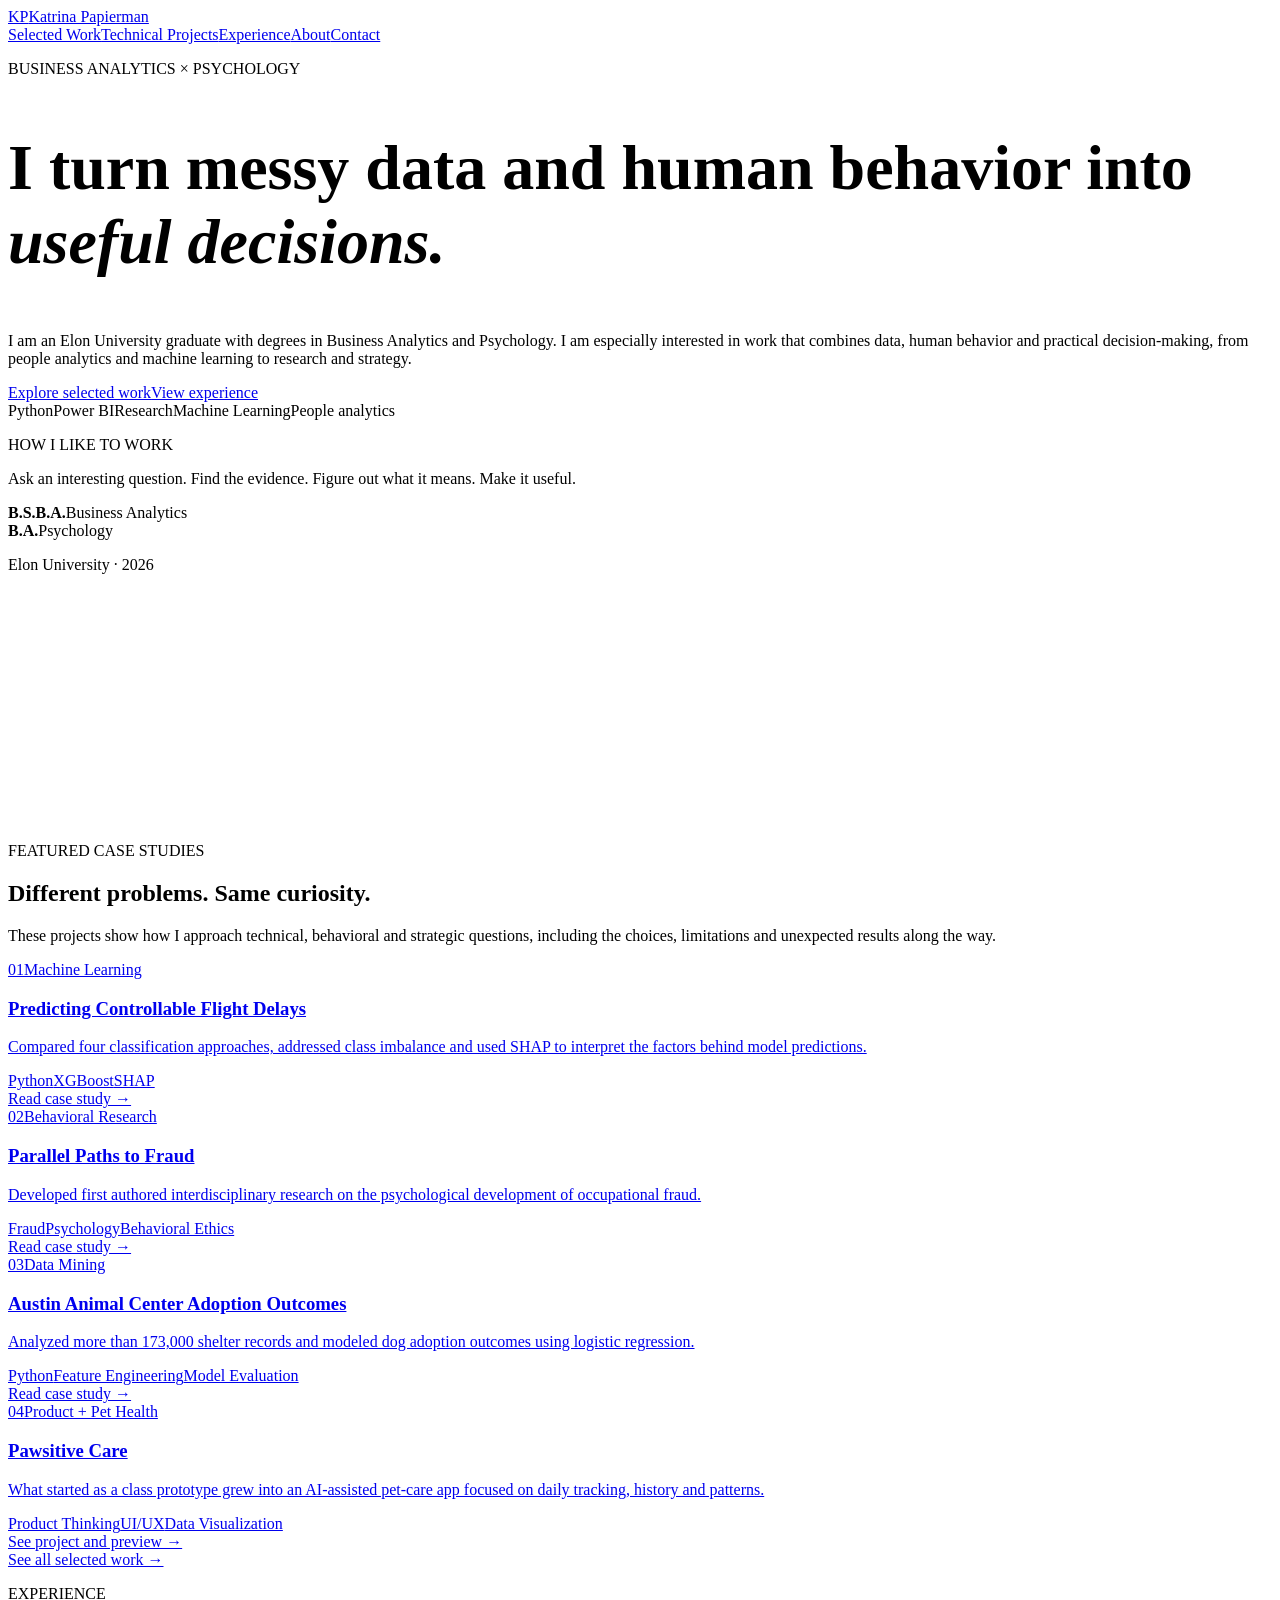
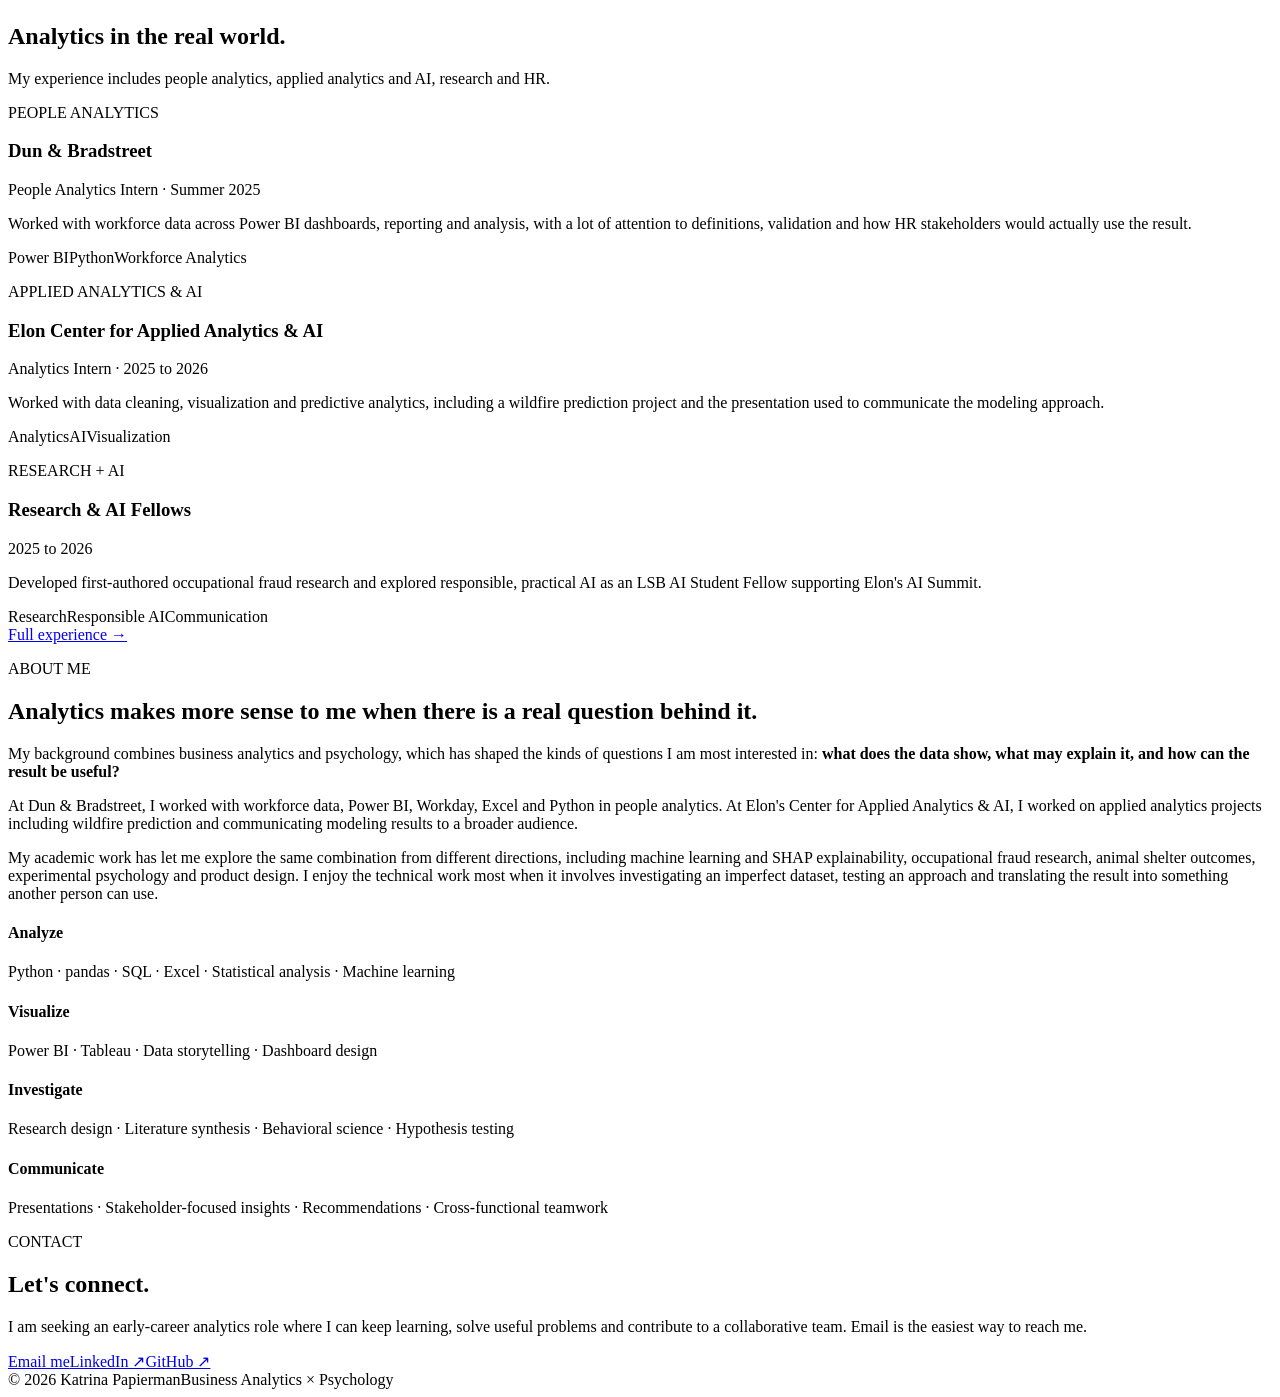
==== index.html @ 5af58cec "Update homepage to current Pawsitive Care name and preview" ====
<!doctype html><html lang="en"><head><meta charset="utf-8"><meta name="viewport" content="width=device-width,initial-scale=1"><meta name="description" content="Katrina Papierman's portfolio in business analytics, psychology, people analytics, AI, research and strategy."><title>Katrina Papierman | Business Analytics + Psychology</title><link rel="preconnect" href="https://fonts.googleapis.com"><link rel="preconnect" href="https://fonts.gstatic.com" crossorigin><link href="https://fonts.googleapis.com/css2?family=DM+Sans:wght@400;500;600;700&family=Manrope:wght@500;600;700;800&display=swap" rel="stylesheet"><link rel="stylesheet" href="styles.css"><style>html,body{max-width:100%;overflow-x:hidden}.hero>*{min-width:0}@media(min-width:901px){.hero{grid-template-columns:minmax(0,1.35fr) minmax(300px,.65fr);gap:54px}.hero-card{min-height:390px}.hero h1{font-size:clamp(46px,5vw,68px)}}</style></head><body><header class="nav-wrap"><nav class="nav container"><a class="brand name-brand" href="#top"><span class="brand-mark">KP</span><span class="brand-name">Katrina Papierman</span></a><div class="nav-links"><a href="work.html">Selected Work</a><a href="projects.html">Technical Projects</a><a href="experience.html">Experience</a><a href="#about">About</a><a href="#contact">Contact</a></div></nav></header><main id="top"><section class="hero container"><div class="hero-copy"><p class="eyebrow">BUSINESS ANALYTICS <span>×</span> PSYCHOLOGY</p><h1>I turn messy data and human behavior into <em>useful decisions.</em></h1><p class="hero-text">I am an Elon University graduate with degrees in Business Analytics and Psychology. I am especially interested in work that combines data, human behavior and practical decision-making, from people analytics and machine learning to research and strategy.</p><div class="hero-actions"><a class="button primary" href="work.html">Explore selected work</a><a class="button ghost" href="experience.html">View experience</a></div><div class="quick-facts"><span>Python</span><span>Power BI</span><span>Research</span><span>Machine Learning</span><span>People analytics</span></div></div><aside class="hero-card"><div class="orb orb-one"></div><div class="orb orb-two"></div><p class="card-kicker">HOW I LIKE TO WORK</p><p class="card-quote">Ask an interesting question. Find the evidence. Figure out what it means. Make it useful.</p><div class="degree"><strong>B.S.B.A.</strong><span>Business Analytics</span></div><div class="degree"><strong>B.A.</strong><span>Psychology</span></div><p class="school">Elon University · 2026</p></aside></section><section class="section container" id="work"><div class="section-heading"><div><p class="eyebrow">FEATURED CASE STUDIES</p><h2>Different problems. Same curiosity.</h2></div><p>These projects show how I approach technical, behavioral and strategic questions, including the choices, limitations and unexpected results along the way.</p></div><div class="project-grid"><a class="project featured card-link" href="work.html#flight"><div class="project-top"><span class="project-no">01</span><span class="tag">Machine Learning</span></div><h3>Predicting Controllable Flight Delays</h3><p>Compared four classification approaches, addressed class imbalance and used SHAP to interpret the factors behind model predictions.</p><div class="chips"><span>Python</span><span>XGBoost</span><span>SHAP</span></div><span class="read-more">Read case study →</span></a><a class="project research card-link" href="work.html#fraud"><div class="project-top"><span class="project-no">02</span><span class="tag">Behavioral Research</span></div><h3>Parallel Paths to Fraud</h3><p>Developed first authored interdisciplinary research on the psychological development of occupational fraud.</p><div class="chips"><span>Fraud</span><span>Psychology</span><span>Behavioral Ethics</span></div><span class="read-more">Read case study →</span></a><a class="project card-link" href="work.html#animals"><div class="project-top"><span class="project-no">03</span><span class="tag">Data Mining</span></div><h3>Austin Animal Center Adoption Outcomes</h3><p>Analyzed more than 173,000 shelter records and modeled dog adoption outcomes using logistic regression.</p><div class="chips"><span>Python</span><span>Feature Engineering</span><span>Model Evaluation</span></div><span class="read-more">Read case study →</span></a><a class="project card-link" href="work.html#pawfect"><div class="project-top"><span class="project-no">04</span><span class="tag">Product + Pet Health</span></div><h3>Pawsitive Care</h3><p>What started as a class prototype grew into an AI-assisted pet-care app focused on daily tracking, history and patterns.</p><div class="chips"><span>Product Thinking</span><span>UI/UX</span><span>Data Visualization</span></div><span class="read-more">See project and preview →</span></a></div><div class="center-action"><a class="button ghost" href="work.html">See all selected work →</a></div></section><section class="experience-band" id="experience"><div class="container"><div class="section-heading light"><div><p class="eyebrow">EXPERIENCE</p><h2>Analytics in the real world.</h2></div><p>My experience includes people analytics, applied analytics and AI, research and HR.</p></div><div class="experience-grid"><article><p class="role-type">PEOPLE ANALYTICS</p><h3>Dun &amp; Bradstreet</h3><p class="role">People Analytics Intern · Summer 2025</p><p>Worked with workforce data across Power BI dashboards, reporting and analysis, with a lot of attention to definitions, validation and how HR stakeholders would actually use the result.</p><div class="chips dark"><span>Power BI</span><span>Python</span><span>Workforce Analytics</span></div></article><article><p class="role-type">APPLIED ANALYTICS &amp; AI</p><h3>Elon Center for Applied Analytics &amp; AI</h3><p class="role">Analytics Intern · 2025 to 2026</p><p>Worked with data cleaning, visualization and predictive analytics, including a wildfire prediction project and the presentation used to communicate the modeling approach.</p><div class="chips dark"><span>Analytics</span><span>AI</span><span>Visualization</span></div></article><article><p class="role-type">RESEARCH + AI</p><h3>Research &amp; AI Fellows</h3><p class="role">2025 to 2026</p><p>Developed first-authored occupational fraud research and explored responsible, practical AI as an LSB AI Student Fellow supporting Elon's AI Summit.</p><div class="chips dark"><span>Research</span><span>Responsible AI</span><span>Communication</span></div></article></div><div class="center-action"><a class="button light-button" href="experience.html">Full experience →</a></div></div></section><section class="section container" id="about"><div class="about-grid"><div><p class="eyebrow">ABOUT ME</p><h2>Analytics makes more sense to me when there is a real question behind it.</h2></div><div class="about-copy"><p>My background combines business analytics and psychology, which has shaped the kinds of questions I am most interested in: <strong>what does the data show, what may explain it, and how can the result be useful?</strong></p><p>At Dun &amp; Bradstreet, I worked with workforce data, Power BI, Workday, Excel and Python in people analytics. At Elon's Center for Applied Analytics &amp; AI, I worked on applied analytics projects including wildfire prediction and communicating modeling results to a broader audience.</p><p>My academic work has let me explore the same combination from different directions, including machine learning and SHAP explainability, occupational fraud research, animal shelter outcomes, experimental psychology and product design. I enjoy the technical work most when it involves investigating an imperfect dataset, testing an approach and translating the result into something another person can use.</p></div></div><div class="skills"><div><h4>Analyze</h4><p>Python · pandas · SQL · Excel · Statistical analysis · Machine learning</p></div><div><h4>Visualize</h4><p>Power BI · Tableau · Data storytelling · Dashboard design</p></div><div><h4>Investigate</h4><p>Research design · Literature synthesis · Behavioral science · Hypothesis testing</p></div><div><h4>Communicate</h4><p>Presentations · Stakeholder-focused insights · Recommendations · Cross-functional teamwork</p></div></div></section><section class="contact" id="contact"><div class="container contact-inner"><p class="eyebrow">CONTACT</p><h2>Let's connect.</h2><p>I am seeking an early-career analytics role where I can keep learning, solve useful problems and contribute to a collaborative team. Email is the easiest way to reach me.</p><div class="hero-actions"><a class="button primary" href="mailto:kpapierman@gmail.com">Email me</a><a class="button ghost light-button" href="https://www.linkedin.com/in/Katrina-Papierman" target="_blank" rel="noreferrer">LinkedIn ↗</a><a class="button ghost light-button" href="https://github.com/kpapierman" target="_blank" rel="noreferrer">GitHub ↗</a></div></div></section></main><footer><div class="container"><span>© 2026 Katrina Papierman</span><span>Business Analytics × Psychology</span></div></footer></body></html>
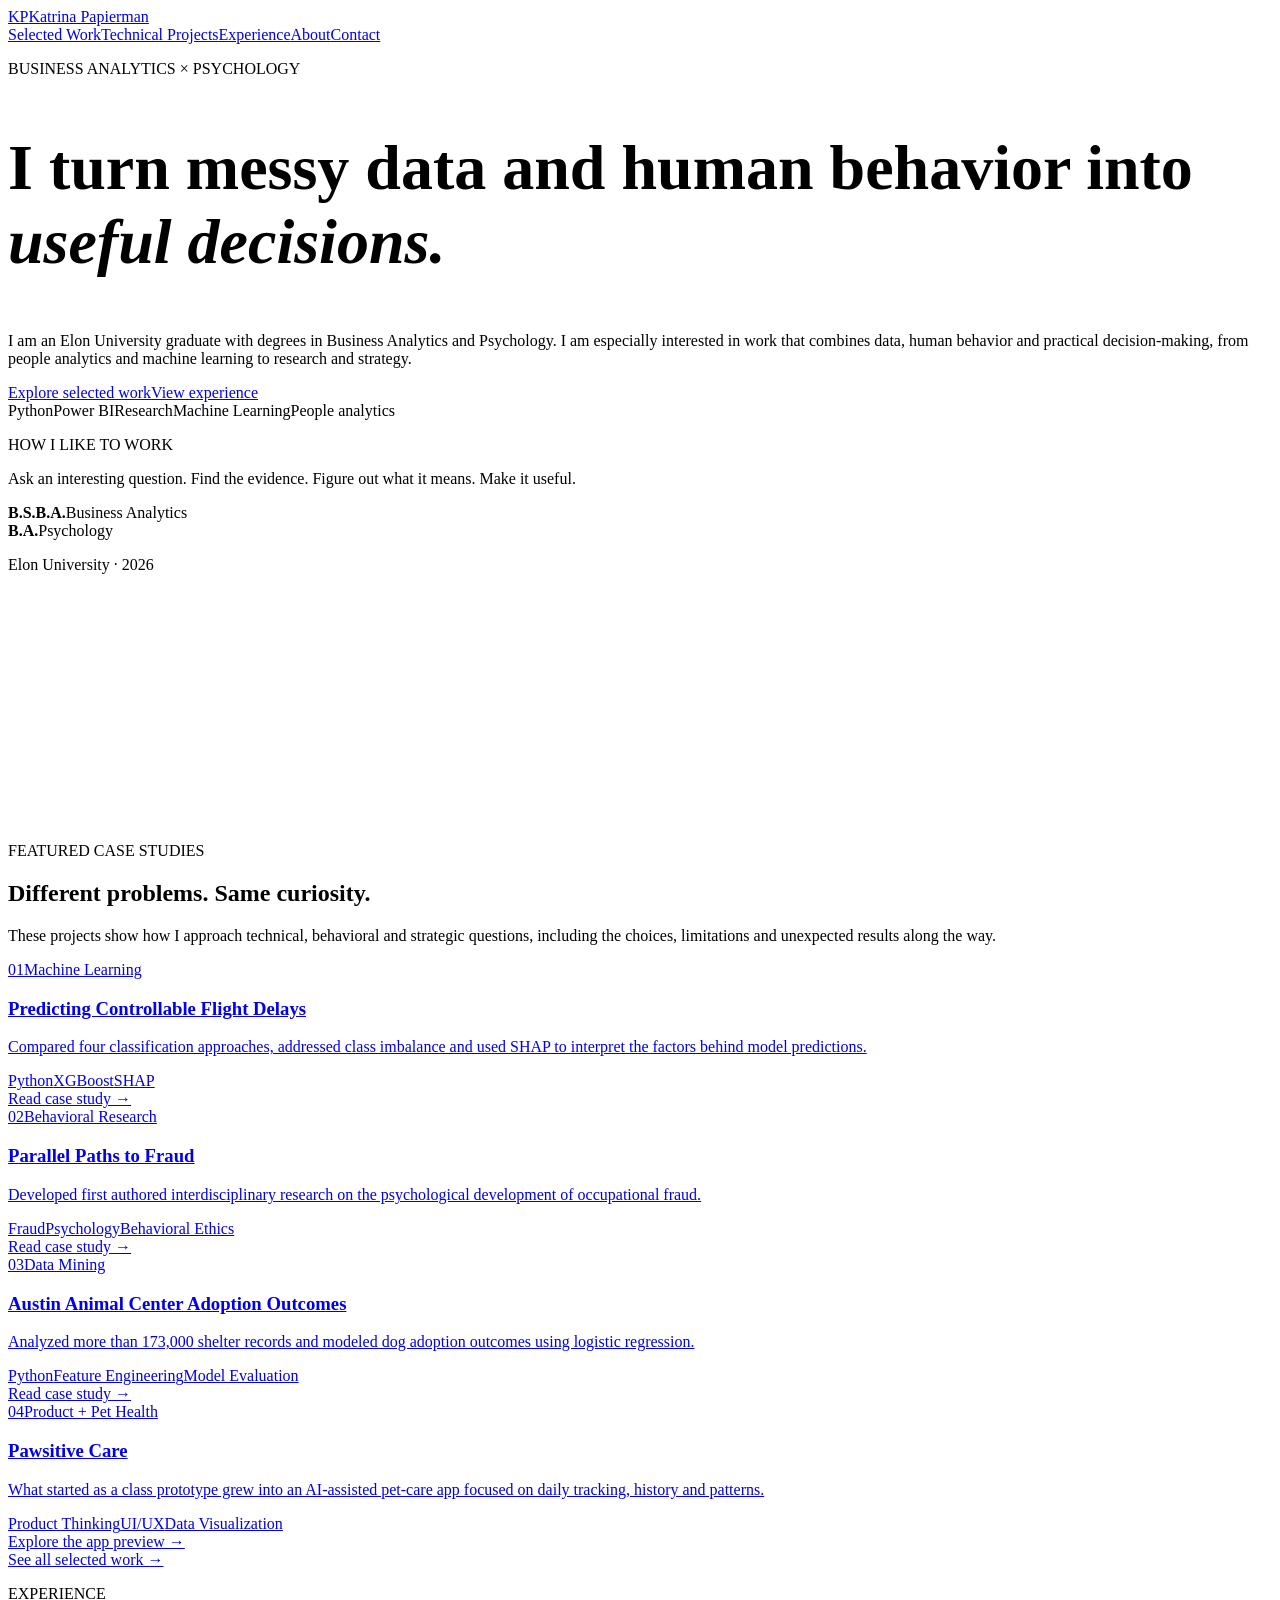
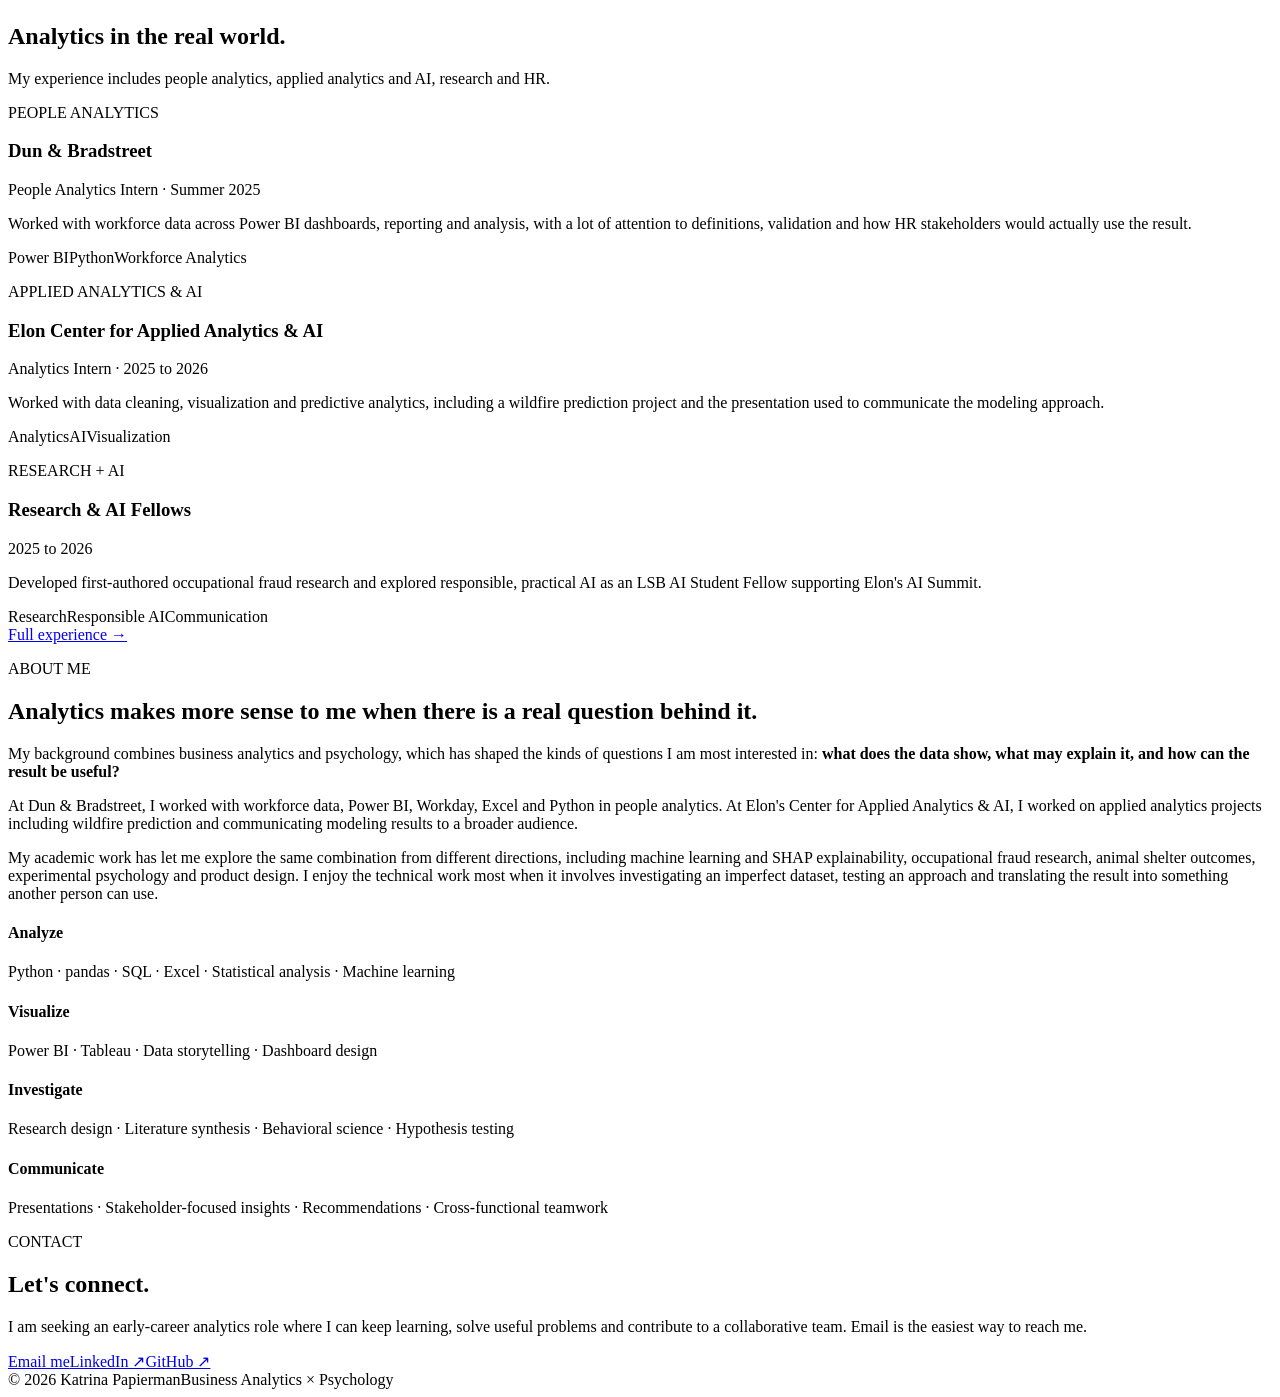
==== commit d328f77f: "Fix project navigation, publish healthcare link and dashboard image, and add weather project walkthr" ====
--- a/index.html
+++ b/index.html
@@ -1 +1 @@
-<!doctype html><html lang="en"><head><meta charset="utf-8"><meta name="viewport" content="width=device-width,initial-scale=1"><meta name="description" content="Katrina Papierman's portfolio in business analytics, psychology, people analytics, AI, research and strategy."><title>Katrina Papierman | Business Analytics + Psychology</title><link rel="preconnect" href="https://fonts.googleapis.com"><link rel="preconnect" href="https://fonts.gstatic.com" crossorigin><link href="https://fonts.googleapis.com/css2?family=DM+Sans:wght@400;500;600;700&family=Manrope:wght@500;600;700;800&display=swap" rel="stylesheet"><link rel="stylesheet" href="styles.css"><style>html,body{max-width:100%;overflow-x:hidden}.hero>*{min-width:0}@media(min-width:901px){.hero{grid-template-columns:minmax(0,1.35fr) minmax(300px,.65fr);gap:54px}.hero-card{min-height:390px}.hero h1{font-size:clamp(46px,5vw,68px)}}</style></head><body><header class="nav-wrap"><nav class="nav container"><a class="brand name-brand" href="#top"><span class="brand-mark">KP</span><span class="brand-name">Katrina Papierman</span></a><div class="nav-links"><a href="work.html">Selected Work</a><a href="projects.html">Technical Projects</a><a href="experience.html">Experience</a><a href="#about">About</a><a href="#contact">Contact</a></div></nav></header><main id="top"><section class="hero container"><div class="hero-copy"><p class="eyebrow">BUSINESS ANALYTICS <span>×</span> PSYCHOLOGY</p><h1>I turn messy data and human behavior into <em>useful decisions.</em></h1><p class="hero-text">I am an Elon University graduate with degrees in Business Analytics and Psychology. I am especially interested in work that combines data, human behavior and practical decision-making, from people analytics and machine learning to research and strategy.</p><div class="hero-actions"><a class="button primary" href="work.html">Explore selected work</a><a class="button ghost" href="experience.html">View experience</a></div><div class="quick-facts"><span>Python</span><span>Power BI</span><span>Research</span><span>Machine Learning</span><span>People analytics</span></div></div><aside class="hero-card"><div class="orb orb-one"></div><div class="orb orb-two"></div><p class="card-kicker">HOW I LIKE TO WORK</p><p class="card-quote">Ask an interesting question. Find the evidence. Figure out what it means. Make it useful.</p><div class="degree"><strong>B.S.B.A.</strong><span>Business Analytics</span></div><div class="degree"><strong>B.A.</strong><span>Psychology</span></div><p class="school">Elon University · 2026</p></aside></section><section class="section container" id="work"><div class="section-heading"><div><p class="eyebrow">FEATURED CASE STUDIES</p><h2>Different problems. Same curiosity.</h2></div><p>These projects show how I approach technical, behavioral and strategic questions, including the choices, limitations and unexpected results along the way.</p></div><div class="project-grid"><a class="project featured card-link" href="work.html#flight"><div class="project-top"><span class="project-no">01</span><span class="tag">Machine Learning</span></div><h3>Predicting Controllable Flight Delays</h3><p>Compared four classification approaches, addressed class imbalance and used SHAP to interpret the factors behind model predictions.</p><div class="chips"><span>Python</span><span>XGBoost</span><span>SHAP</span></div><span class="read-more">Read case study →</span></a><a class="project research card-link" href="work.html#fraud"><div class="project-top"><span class="project-no">02</span><span class="tag">Behavioral Research</span></div><h3>Parallel Paths to Fraud</h3><p>Developed first authored interdisciplinary research on the psychological development of occupational fraud.</p><div class="chips"><span>Fraud</span><span>Psychology</span><span>Behavioral Ethics</span></div><span class="read-more">Read case study →</span></a><a class="project card-link" href="work.html#animals"><div class="project-top"><span class="project-no">03</span><span class="tag">Data Mining</span></div><h3>Austin Animal Center Adoption Outcomes</h3><p>Analyzed more than 173,000 shelter records and modeled dog adoption outcomes using logistic regression.</p><div class="chips"><span>Python</span><span>Feature Engineering</span><span>Model Evaluation</span></div><span class="read-more">Read case study →</span></a><a class="project card-link" href="work.html#pawfect"><div class="project-top"><span class="project-no">04</span><span class="tag">Product + Pet Health</span></div><h3>Pawsitive Care</h3><p>What started as a class prototype grew into an AI-assisted pet-care app focused on daily tracking, history and patterns.</p><div class="chips"><span>Product Thinking</span><span>UI/UX</span><span>Data Visualization</span></div><span class="read-more">See project and preview →</span></a></div><div class="center-action"><a class="button ghost" href="work.html">See all selected work →</a></div></section><section class="experience-band" id="experience"><div class="container"><div class="section-heading light"><div><p class="eyebrow">EXPERIENCE</p><h2>Analytics in the real world.</h2></div><p>My experience includes people analytics, applied analytics and AI, research and HR.</p></div><div class="experience-grid"><article><p class="role-type">PEOPLE ANALYTICS</p><h3>Dun &amp; Bradstreet</h3><p class="role">People Analytics Intern · Summer 2025</p><p>Worked with workforce data across Power BI dashboards, reporting and analysis, with a lot of attention to definitions, validation and how HR stakeholders would actually use the result.</p><div class="chips dark"><span>Power BI</span><span>Python</span><span>Workforce Analytics</span></div></article><article><p class="role-type">APPLIED ANALYTICS &amp; AI</p><h3>Elon Center for Applied Analytics &amp; AI</h3><p class="role">Analytics Intern · 2025 to 2026</p><p>Worked with data cleaning, visualization and predictive analytics, including a wildfire prediction project and the presentation used to communicate the modeling approach.</p><div class="chips dark"><span>Analytics</span><span>AI</span><span>Visualization</span></div></article><article><p class="role-type">RESEARCH + AI</p><h3>Research &amp; AI Fellows</h3><p class="role">2025 to 2026</p><p>Developed first-authored occupational fraud research and explored responsible, practical AI as an LSB AI Student Fellow supporting Elon's AI Summit.</p><div class="chips dark"><span>Research</span><span>Responsible AI</span><span>Communication</span></div></article></div><div class="center-action"><a class="button light-button" href="experience.html">Full experience →</a></div></div></section><section class="section container" id="about"><div class="about-grid"><div><p class="eyebrow">ABOUT ME</p><h2>Analytics makes more sense to me when there is a real question behind it.</h2></div><div class="about-copy"><p>My background combines business analytics and psychology, which has shaped the kinds of questions I am most interested in: <strong>what does the data show, what may explain it, and how can the result be useful?</strong></p><p>At Dun &amp; Bradstreet, I worked with workforce data, Power BI, Workday, Excel and Python in people analytics. At Elon's Center for Applied Analytics &amp; AI, I worked on applied analytics projects including wildfire prediction and communicating modeling results to a broader audience.</p><p>My academic work has let me explore the same combination from different directions, including machine learning and SHAP explainability, occupational fraud research, animal shelter outcomes, experimental psychology and product design. I enjoy the technical work most when it involves investigating an imperfect dataset, testing an approach and translating the result into something another person can use.</p></div></div><div class="skills"><div><h4>Analyze</h4><p>Python · pandas · SQL · Excel · Statistical analysis · Machine learning</p></div><div><h4>Visualize</h4><p>Power BI · Tableau · Data storytelling · Dashboard design</p></div><div><h4>Investigate</h4><p>Research design · Literature synthesis · Behavioral science · Hypothesis testing</p></div><div><h4>Communicate</h4><p>Presentations · Stakeholder-focused insights · Recommendations · Cross-functional teamwork</p></div></div></section><section class="contact" id="contact"><div class="container contact-inner"><p class="eyebrow">CONTACT</p><h2>Let's connect.</h2><p>I am seeking an early-career analytics role where I can keep learning, solve useful problems and contribute to a collaborative team. Email is the easiest way to reach me.</p><div class="hero-actions"><a class="button primary" href="mailto:kpapierman@gmail.com">Email me</a><a class="button ghost light-button" href="https://www.linkedin.com/in/Katrina-Papierman" target="_blank" rel="noreferrer">LinkedIn ↗</a><a class="button ghost light-button" href="https://github.com/kpapierman" target="_blank" rel="noreferrer">GitHub ↗</a></div></div></section></main><footer><div class="container"><span>© 2026 Katrina Papierman</span><span>Business Analytics × Psychology</span></div></footer></body></html>+<!doctype html><html lang="en"><head><meta charset="utf-8"><meta name="viewport" content="width=device-width,initial-scale=1"><meta name="description" content="Katrina Papierman's portfolio in business analytics, psychology, people analytics, AI, research and strategy."><title>Katrina Papierman | Business Analytics + Psychology</title><link rel="preconnect" href="https://fonts.googleapis.com"><link rel="preconnect" href="https://fonts.gstatic.com" crossorigin><link href="https://fonts.googleapis.com/css2?family=DM+Sans:wght@400;500;600;700&family=Manrope:wght@500;600;700;800&display=swap" rel="stylesheet"><link rel="stylesheet" href="styles.css"><style>html,body{max-width:100%;overflow-x:hidden}.hero>*{min-width:0}@media(min-width:901px){.hero{grid-template-columns:minmax(0,1.35fr) minmax(300px,.65fr);gap:54px}.hero-card{min-height:390px}.hero h1{font-size:clamp(46px,5vw,68px)}}</style></head><body><header class="nav-wrap"><nav class="nav container"><a class="brand name-brand" href="#top"><span class="brand-mark">KP</span><span class="brand-name">Katrina Papierman</span></a><div class="nav-links"><a href="work.html">Selected Work</a><a href="projects.html">Technical Projects</a><a href="experience.html">Experience</a><a href="#about">About</a><a href="#contact">Contact</a></div></nav></header><main id="top"><section class="hero container"><div class="hero-copy"><p class="eyebrow">BUSINESS ANALYTICS <span>×</span> PSYCHOLOGY</p><h1>I turn messy data and human behavior into <em>useful decisions.</em></h1><p class="hero-text">I am an Elon University graduate with degrees in Business Analytics and Psychology. I am especially interested in work that combines data, human behavior and practical decision-making, from people analytics and machine learning to research and strategy.</p><div class="hero-actions"><a class="button primary" href="work.html">Explore selected work</a><a class="button ghost" href="experience.html">View experience</a></div><div class="quick-facts"><span>Python</span><span>Power BI</span><span>Research</span><span>Machine Learning</span><span>People analytics</span></div></div><aside class="hero-card"><div class="orb orb-one"></div><div class="orb orb-two"></div><p class="card-kicker">HOW I LIKE TO WORK</p><p class="card-quote">Ask an interesting question. Find the evidence. Figure out what it means. Make it useful.</p><div class="degree"><strong>B.S.B.A.</strong><span>Business Analytics</span></div><div class="degree"><strong>B.A.</strong><span>Psychology</span></div><p class="school">Elon University · 2026</p></aside></section><section class="section container" id="work"><div class="section-heading"><div><p class="eyebrow">FEATURED CASE STUDIES</p><h2>Different problems. Same curiosity.</h2></div><p>These projects show how I approach technical, behavioral and strategic questions, including the choices, limitations and unexpected results along the way.</p></div><div class="project-grid"><a class="project featured card-link" href="work.html#flight"><div class="project-top"><span class="project-no">01</span><span class="tag">Machine Learning</span></div><h3>Predicting Controllable Flight Delays</h3><p>Compared four classification approaches, addressed class imbalance and used SHAP to interpret the factors behind model predictions.</p><div class="chips"><span>Python</span><span>XGBoost</span><span>SHAP</span></div><span class="read-more">Read case study →</span></a><a class="project research card-link" href="work.html#fraud"><div class="project-top"><span class="project-no">02</span><span class="tag">Behavioral Research</span></div><h3>Parallel Paths to Fraud</h3><p>Developed first authored interdisciplinary research on the psychological development of occupational fraud.</p><div class="chips"><span>Fraud</span><span>Psychology</span><span>Behavioral Ethics</span></div><span class="read-more">Read case study →</span></a><a class="project card-link" href="work.html#animals"><div class="project-top"><span class="project-no">03</span><span class="tag">Data Mining</span></div><h3>Austin Animal Center Adoption Outcomes</h3><p>Analyzed more than 173,000 shelter records and modeled dog adoption outcomes using logistic regression.</p><div class="chips"><span>Python</span><span>Feature Engineering</span><span>Model Evaluation</span></div><span class="read-more">Read case study →</span></a><a class="project card-link" href="pawsitive-preview.html"><div class="project-top"><span class="project-no">04</span><span class="tag">Product + Pet Health</span></div><h3>Pawsitive Care</h3><p>What started as a class prototype grew into an AI-assisted pet-care app focused on daily tracking, history and patterns.</p><div class="chips"><span>Product Thinking</span><span>UI/UX</span><span>Data Visualization</span></div><span class="read-more">Explore the app preview →</span></a></div><div class="center-action"><a class="button ghost" href="work.html">See all selected work →</a></div></section><section class="experience-band" id="experience"><div class="container"><div class="section-heading light"><div><p class="eyebrow">EXPERIENCE</p><h2>Analytics in the real world.</h2></div><p>My experience includes people analytics, applied analytics and AI, research and HR.</p></div><div class="experience-grid"><article><p class="role-type">PEOPLE ANALYTICS</p><h3>Dun &amp; Bradstreet</h3><p class="role">People Analytics Intern · Summer 2025</p><p>Worked with workforce data across Power BI dashboards, reporting and analysis, with a lot of attention to definitions, validation and how HR stakeholders would actually use the result.</p><div class="chips dark"><span>Power BI</span><span>Python</span><span>Workforce Analytics</span></div></article><article><p class="role-type">APPLIED ANALYTICS &amp; AI</p><h3>Elon Center for Applied Analytics &amp; AI</h3><p class="role">Analytics Intern · 2025 to 2026</p><p>Worked with data cleaning, visualization and predictive analytics, including a wildfire prediction project and the presentation used to communicate the modeling approach.</p><div class="chips dark"><span>Analytics</span><span>AI</span><span>Visualization</span></div></article><article><p class="role-type">RESEARCH + AI</p><h3>Research &amp; AI Fellows</h3><p class="role">2025 to 2026</p><p>Developed first-authored occupational fraud research and explored responsible, practical AI as an LSB AI Student Fellow supporting Elon's AI Summit.</p><div class="chips dark"><span>Research</span><span>Responsible AI</span><span>Communication</span></div></article></div><div class="center-action"><a class="button light-button" href="experience.html">Full experience →</a></div></div></section><section class="section container" id="about"><div class="about-grid"><div><p class="eyebrow">ABOUT ME</p><h2>Analytics makes more sense to me when there is a real question behind it.</h2></div><div class="about-copy"><p>My background combines business analytics and psychology, which has shaped the kinds of questions I am most interested in: <strong>what does the data show, what may explain it, and how can the result be useful?</strong></p><p>At Dun &amp; Bradstreet, I worked with workforce data, Power BI, Workday, Excel and Python in people analytics. At Elon's Center for Applied Analytics &amp; AI, I worked on applied analytics projects including wildfire prediction and communicating modeling results to a broader audience.</p><p>My academic work has let me explore the same combination from different directions, including machine learning and SHAP explainability, occupational fraud research, animal shelter outcomes, experimental psychology and product design. I enjoy the technical work most when it involves investigating an imperfect dataset, testing an approach and translating the result into something another person can use.</p></div></div><div class="skills"><div><h4>Analyze</h4><p>Python · pandas · SQL · Excel · Statistical analysis · Machine learning</p></div><div><h4>Visualize</h4><p>Power BI · Tableau · Data storytelling · Dashboard design</p></div><div><h4>Investigate</h4><p>Research design · Literature synthesis · Behavioral science · Hypothesis testing</p></div><div><h4>Communicate</h4><p>Presentations · Stakeholder-focused insights · Recommendations · Cross-functional teamwork</p></div></div></section><section class="contact" id="contact"><div class="container contact-inner"><p class="eyebrow">CONTACT</p><h2>Let's connect.</h2><p>I am seeking an early-career analytics role where I can keep learning, solve useful problems and contribute to a collaborative team. Email is the easiest way to reach me.</p><div class="hero-actions"><a class="button primary" href="mailto:kpapierman@gmail.com">Email me</a><a class="button ghost light-button" href="https://www.linkedin.com/in/Katrina-Papierman" target="_blank" rel="noreferrer">LinkedIn ↗</a><a class="button ghost light-button" href="https://github.com/kpapierman" target="_blank" rel="noreferrer">GitHub ↗</a></div></div></section></main><footer><div class="container"><span>© 2026 Katrina Papierman</span><span>Business Analytics × Psychology</span></div></footer></body></html>
